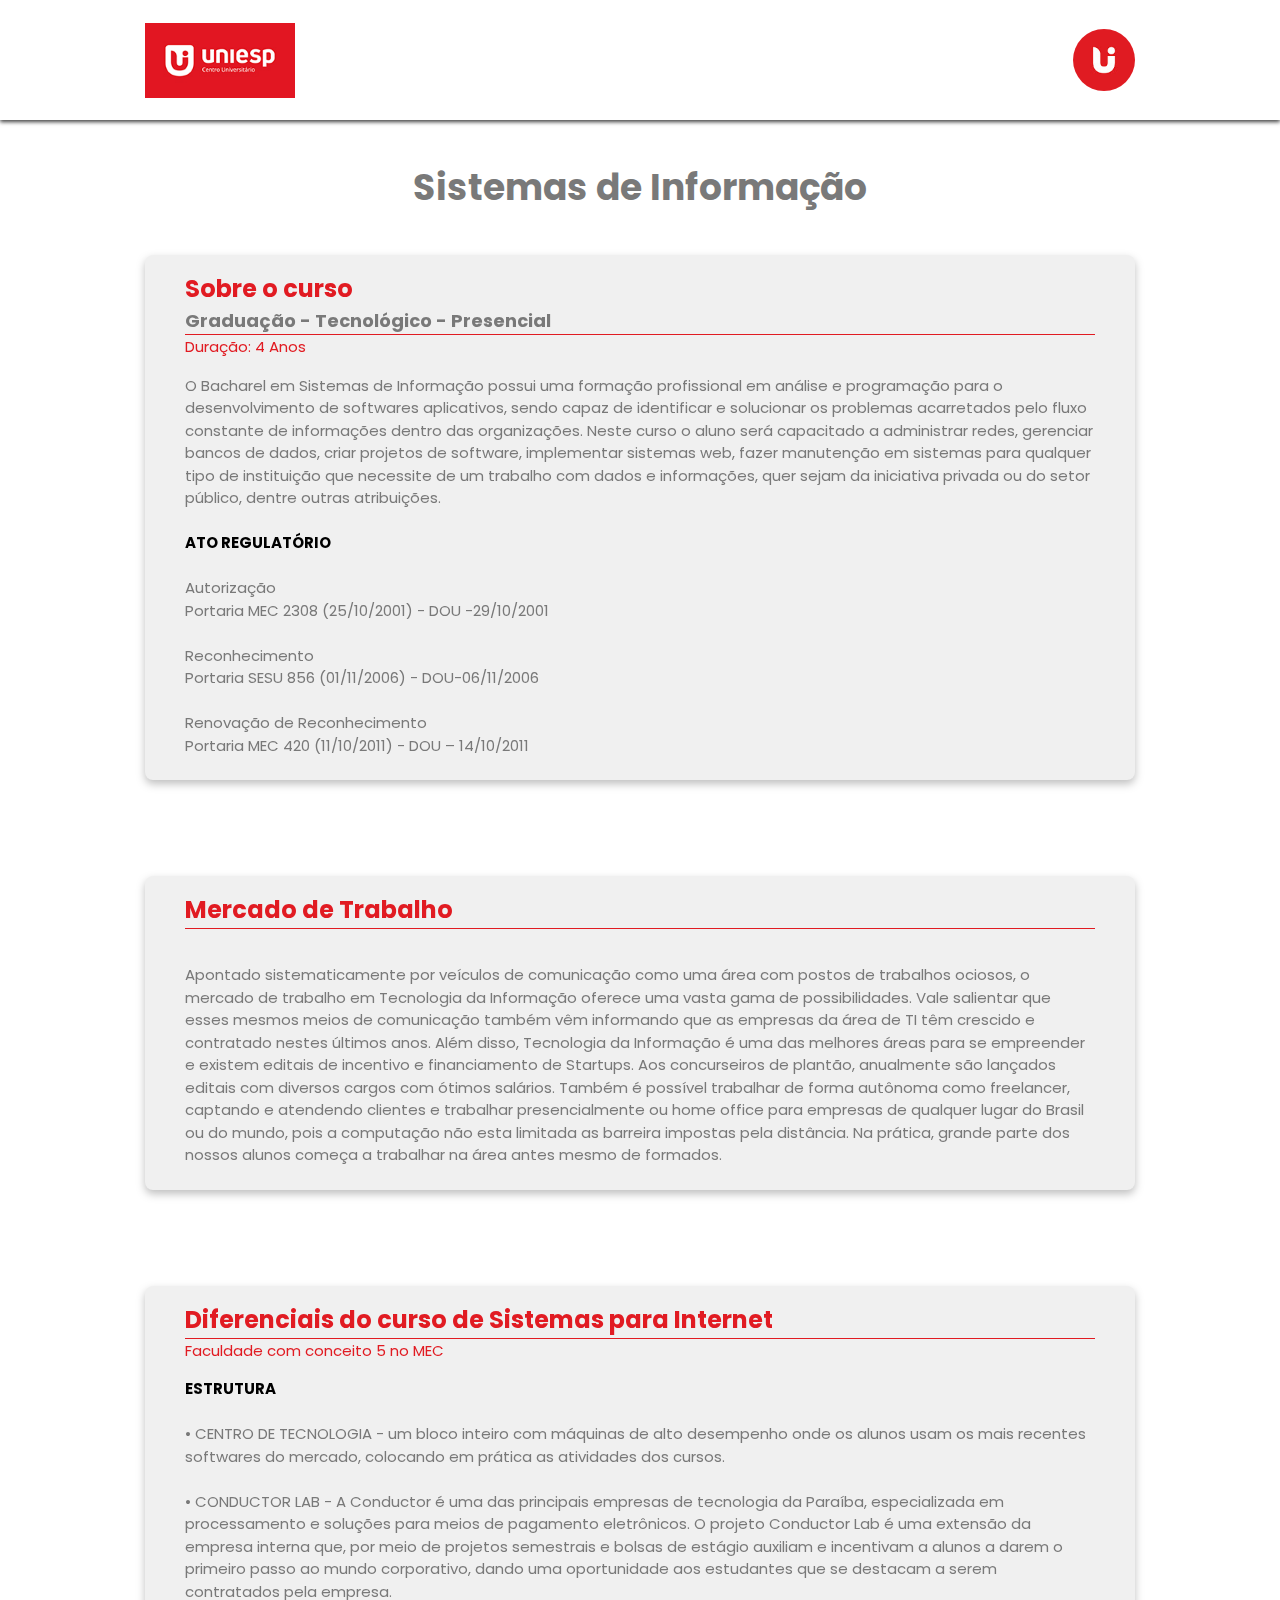
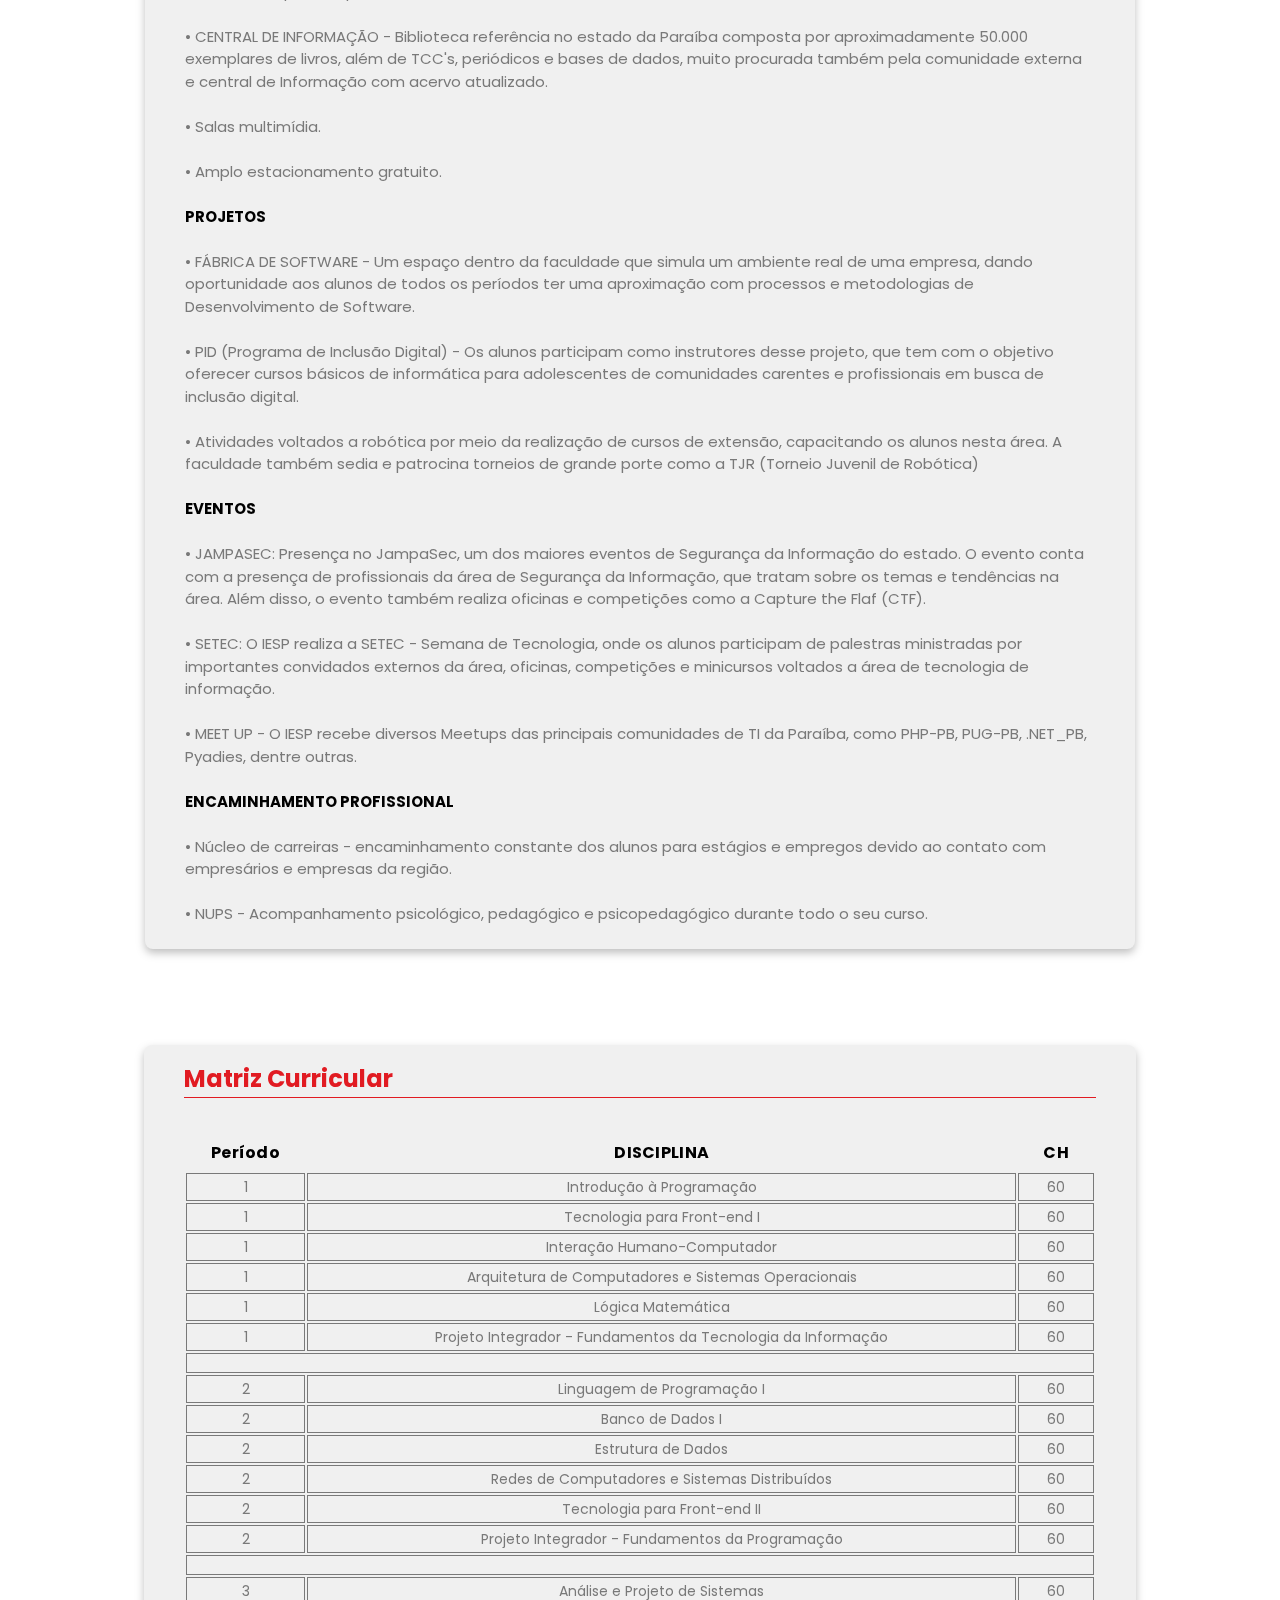
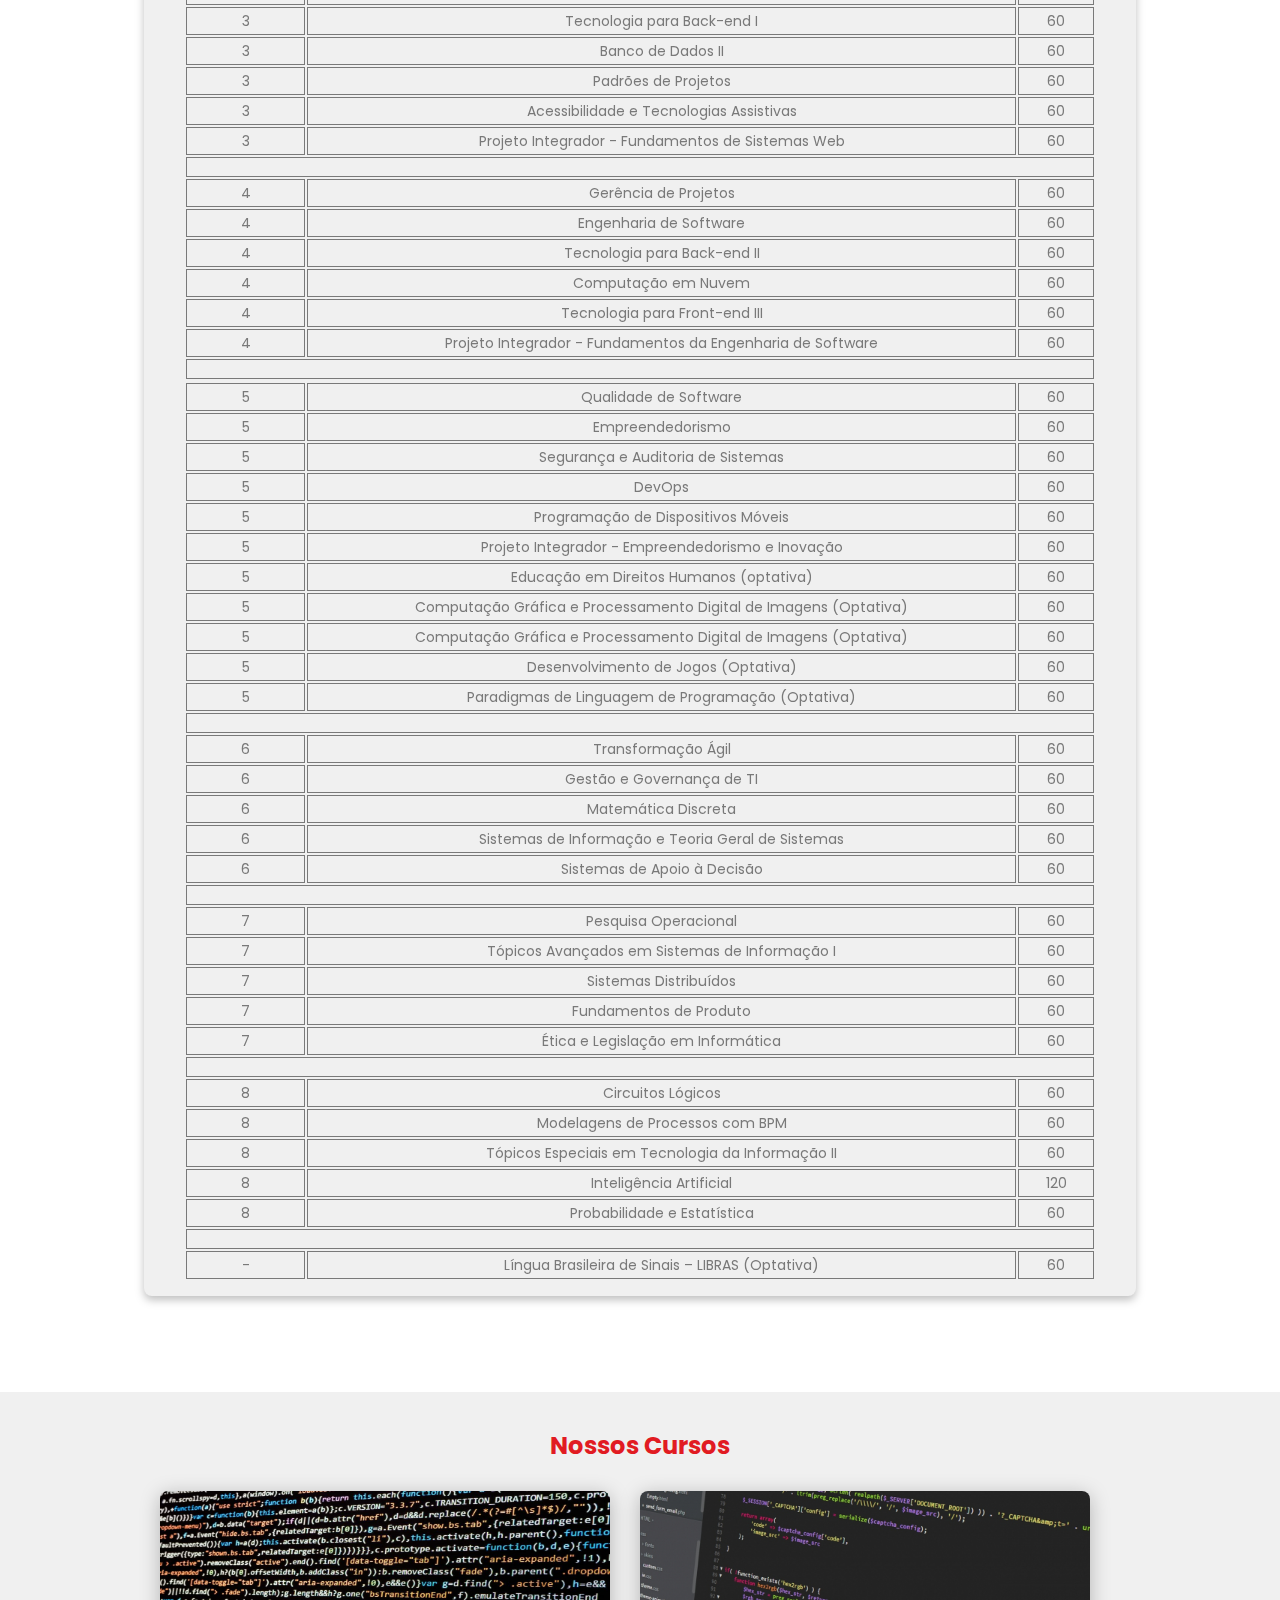
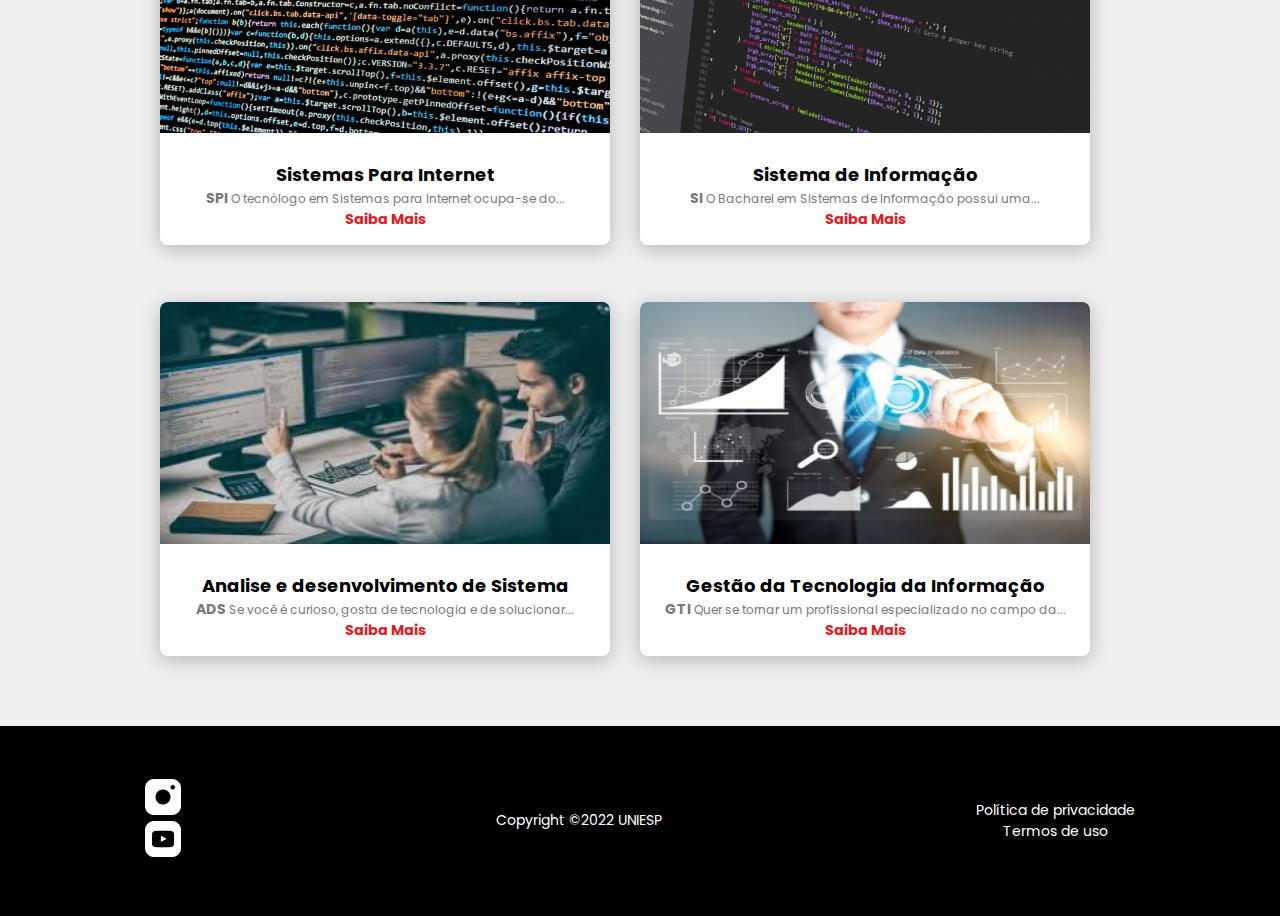
==== sdi.html @ 43aa979a "Concluido sobre-nós e Adicionado web SDI e SPI" ====
<!DOCTYPE html>
<html lang="pt-br">
  <head>
    <meta charset="UTF-8" />
    <meta http-equiv="X-UA-Compatible" content="IE=edge" />
    <meta name="viewport" content="width=device-width, initial-scale=1.0" />
    <title>Sistemas de Informação</title>

    <link rel="stylesheet" href="css/styles.css" />
  </head>
  <body>
    <header class="nav-container">
      <nav class="nav-main container">
        <a href="#"
          ><img class="nav-title" src="img/logo-iesp.jpg" alt="Logo Iesp"
        /></a>
        <div class="nav-secondary">
          <ul class="nav-items">
            <li><a href="index.html">Página Inicial</a></li>
            <li><a href="#cursos">Cursos</a></li>
            <li><a href="sobrenos.html">Sobre-nós</a></li>
          </ul>
          <a href="#">
            <img class="uniesp-img" src="img/logo-uniesp.jpg" alt="Uniesp" />
          </a>
        </div>
      </nav>
    </header>

    <main>
      <section id="cod">
        <div class="cod-container container">
          <h2 class="cod-title">Sistemas de Informação</h2>
          <div class="cod-items">
            <div class="cod-items-item">
              <h3 class="cod-item-title">Sobre o curso</h3>
              <p class="cod-item-subtitle">
                Graduação - Tecnológico - Presencial
              </p>
              <time class="cod-item-date" datetime="2022-02-23"
                >Duração: 4 Anos</time
              >
              <p class="cod-item-body">
                O Bacharel em Sistemas de Informação possui uma formação
                profissional em análise e programação para o desenvolvimento de
                softwares aplicativos, sendo capaz de identificar e solucionar
                os problemas acarretados pelo fluxo constante de informações
                dentro das organizações. Neste curso o aluno será capacitado a
                administrar redes, gerenciar bancos de dados, criar projetos de
                software, implementar sistemas web, fazer manutenção em sistemas
                para qualquer tipo de instituição que necessite de um trabalho
                com dados e informações, quer sejam da iniciativa privada ou do
                setor público, dentre outras atribuições.
                <br /><br />
                <span class="spans-diferenciais">ATO REGULATÓRIO</span>
                <br /><br />
                Autorização
                <br />
                Portaria MEC 2308 (25/10/2001) - DOU -29/10/2001
                <br /><br />
                Reconhecimento
                <br />
                Portaria SESU 856 (01/11/2006) - DOU-06/11/2006
                <br /><br />
                Renovação de Reconhecimento
                <br />
                Portaria MEC 420 (11/10/2011) - DOU – 14/10/2011
              </p>
            </div>
          </div>
        </div>
      </section>

      <section id="cod">
        <div class="cod-container container">
          <div class="cod-items">
            <div class="cod-items-item">
              <h3 class="cod-item-title">Mercado de Trabalho</h3>
              <p class="cod-item-subtitle"></p>
              <br />
              <p class="cod-item-body">
                Apontado sistematicamente por veículos de comunicação como uma
                área com postos de trabalhos ociosos, o mercado de trabalho em
                Tecnologia da Informação oferece uma vasta gama de
                possibilidades. Vale salientar que esses mesmos meios de
                comunicação também vêm informando que as empresas da área de TI
                têm crescido e contratado nestes últimos anos. Além disso,
                Tecnologia da Informação é uma das melhores áreas para se
                empreender e existem editais de incentivo e financiamento de
                Startups. Aos concurseiros de plantão, anualmente são lançados
                editais com diversos cargos com ótimos salários. Também é
                possível trabalhar de forma autônoma como freelancer, captando e
                atendendo clientes e trabalhar presencialmente ou home office
                para empresas de qualquer lugar do Brasil ou do mundo, pois a
                computação não esta limitada as barreira impostas pela
                distância. Na prática, grande parte dos nossos alunos começa a
                trabalhar na área antes mesmo de formados.
              </p>
            </div>
          </div>
        </div>
      </section>

      <section id="cod">
        <div class="cod-container container">
          <div class="cod-items">
            <div class="cod-items-item">
              <h3 class="cod-item-title">
                Diferenciais do curso de Sistemas para Internet
              </h3>
              <p class="cod-item-subtitle"></p>
              <time class="cod-item-date" datetime="2022-02-23"
                >Faculdade com conceito 5 no MEC</time
              >
              <p class="cod-item-body">
                <span class="spans-diferenciais">ESTRUTURA</span> <br /><br />

                • CENTRO DE TECNOLOGIA - um bloco inteiro com máquinas de alto
                desempenho onde os alunos usam os mais recentes softwares do
                mercado, colocando em prática as atividades dos cursos.
                <br /><br />
                • CONDUCTOR LAB - A Conductor é uma das principais empresas de
                tecnologia da Paraíba, especializada em processamento e soluções
                para meios de pagamento eletrônicos. O projeto Conductor Lab é
                uma extensão da empresa interna que, por meio de projetos
                semestrais e bolsas de estágio auxiliam e incentivam a alunos a
                darem o primeiro passo ao mundo corporativo, dando uma
                oportunidade aos estudantes que se destacam a serem contratados
                pela empresa.
                <br /><br />
                • CENTRAL DE INFORMAÇÃO - Biblioteca referência no estado da
                Paraíba composta por aproximadamente 50.000 exemplares de
                livros, além de TCC's, periódicos e bases de dados, muito
                procurada também pela comunidade externa e central de Informação
                com acervo atualizado.
                <br /><br />
                • Salas multimídia.
                <br /><br />
                • Amplo estacionamento gratuito.
                <br /><br />

                <span class="spans-diferenciais">PROJETOS</span>
                <br /><br />

                • FÁBRICA DE SOFTWARE - Um espaço dentro da faculdade que simula
                um ambiente real de uma empresa, dando oportunidade aos alunos
                de todos os períodos ter uma aproximação com processos e
                metodologias de Desenvolvimento de Software.
                <br /><br />
                • PID (Programa de Inclusão Digital) - Os alunos participam como
                instrutores desse projeto, que tem com o objetivo oferecer
                cursos básicos de informática para adolescentes de comunidades
                carentes e profissionais em busca de inclusão digital.
                <br /><br />
                • Atividades voltados a robótica por meio da realização de
                cursos de extensão, capacitando os alunos nesta área. A
                faculdade também sedia e patrocina torneios de grande porte como
                a TJR (Torneio Juvenil de Robótica)
                <br /><br />

                <span class="spans-diferenciais">EVENTOS</span>
                <br /><br />

                • JAMPASEC: Presença no JampaSec, um dos maiores eventos de
                Segurança da Informação do estado. O evento conta com a presença
                de profissionais da área de Segurança da Informação, que tratam
                sobre os temas e tendências na área. Além disso, o evento também
                realiza oficinas e competições como a Capture the Flaf (CTF).
                <br /><br />
                • SETEC: O IESP realiza a SETEC - Semana de Tecnologia, onde os
                alunos participam de palestras ministradas por importantes
                convidados externos da área, oficinas, competições e minicursos
                voltados a área de tecnologia de informação.
                <br /><br />
                • MEET UP - O IESP recebe diversos Meetups das principais
                comunidades de TI da Paraíba, como PHP-PB, PUG-PB, .NET_PB,
                Pyadies, dentre outras.
                <br /><br />
                <span class="spans-diferenciais"
                  >ENCAMINHAMENTO PROFISSIONAL</span
                >
                <br /><br />

                • Núcleo de carreiras - encaminhamento constante dos alunos para
                estágios e empregos devido ao contato com empresários e empresas
                da região.
                <br /><br />
                • NUPS - Acompanhamento psicológico, pedagógico e
                psicopedagógico durante todo o seu curso.
              </p>
            </div>
          </div>
        </div>
      </section>

      <section id="cod">
        <div class="cod-container container">
          <div class="cod-items">
            <div class="cod-items-item">
              <h3 class="cod-item-title">Matriz Curricular</h3>
              <p class="cod-item-subtitle"></p>
              <br />
              <div class="tt-cart-table table-responsive">
                <table>
                  <thead>
                    <tr>
                      <th width="4%" class="txt-center">Período</th>
                      <th>DISCIPLINA</th>
                      <th width="5%" class="txt-center">CH</th>
                    </tr>
                  </thead>
                  <tbody>
                    <tr>
                      <th class="txt-center">1</th>
                      <th>Introdução à Programação</th>
                      <th class="txt-center">60</th>
                    </tr>
                    <tr>
                      <th class="txt-center">1</th>
                      <th>Tecnologia para Front-end I</th>
                      <th class="txt-center">60</th>
                    </tr>
                    <tr>
                      <th class="txt-center">1</th>
                      <th>Interação Humano-Computador</th>
                      <th class="txt-center">60</th>
                    </tr>
                    <tr>
                      <th class="txt-center">1</th>
                      <th>
                        Arquitetura de Computadores e Sistemas Operacionais
                      </th>
                      <th class="txt-center">60</th>
                    </tr>
                    <tr>
                      <th class="txt-center">1</th>
                      <th>Lógica Matemática</th>
                      <th class="txt-center">60</th>
                    </tr>
                    <tr>
                      <th class="txt-center">1</th>
                      <th>
                        Projeto Integrador - Fundamentos da Tecnologia da
                        Informação
                      </th>
                      <th class="txt-center">60</th>
                    </tr>
                    <tr>
                      <th class="th-separador" colspan="3"></th>
                    </tr>
                    <tr>
                      <th class="txt-center">2</th>
                      <th>Linguagem de Programação I</th>
                      <th class="txt-center">60</th>
                    </tr>
                    <tr>
                      <th class="txt-center">2</th>
                      <th>Banco de Dados I</th>
                      <th class="txt-center">60</th>
                    </tr>
                    <tr>
                      <th class="txt-center">2</th>
                      <th>Estrutura de Dados</th>
                      <th class="txt-center">60</th>
                    </tr>
                    <tr>
                      <th class="txt-center">2</th>
                      <th>Redes de Computadores e Sistemas Distribuídos</th>
                      <th class="txt-center">60</th>
                    </tr>
                    <tr>
                      <th class="txt-center">2</th>
                      <th>Tecnologia para Front-end II</th>
                      <th class="txt-center">60</th>
                    </tr>
                    <tr>
                      <th class="txt-center">2</th>
                      <th>Projeto Integrador - Fundamentos da Programação</th>
                      <th class="txt-center">60</th>
                    </tr>
                    <tr>
                      <th class="th-separador" colspan="3"></th>
                    </tr>
                    <tr>
                      <th class="txt-center">3</th>
                      <th>Análise e Projeto de Sistemas</th>
                      <th class="txt-center">60</th>
                    </tr>
                    <tr>
                      <th class="txt-center">3</th>
                      <th>Tecnologia para Back-end I</th>
                      <th class="txt-center">60</th>
                    </tr>
                    <tr>
                      <th class="txt-center">3</th>
                      <th>Banco de Dados II</th>
                      <th class="txt-center">60</th>
                    </tr>
                    <tr>
                      <th class="txt-center">3</th>
                      <th>Padrões de Projetos</th>
                      <th class="txt-center">60</th>
                    </tr>
                    <tr>
                      <th class="txt-center">3</th>
                      <th>Acessibilidade e Tecnologias Assistivas</th>
                      <th class="txt-center">60</th>
                    </tr>
                    <tr>
                      <th class="txt-center">3</th>
                      <th>Projeto Integrador - Fundamentos de Sistemas Web</th>
                      <th class="txt-center">60</th>
                    </tr>
                    <tr>
                      <th class="th-separador" colspan="3"></th>
                    </tr>
                    <tr>
                      <th class="txt-center">4</th>
                      <th>Gerência de Projetos</th>
                      <th class="txt-center">60</th>
                    </tr>
                    <tr>
                      <th class="txt-center">4</th>
                      <th>Engenharia de Software</th>
                      <th class="txt-center">60</th>
                    </tr>
                    <tr>
                      <th class="txt-center">4</th>
                      <th>Tecnologia para Back-end II</th>
                      <th class="txt-center">60</th>
                    </tr>
                    <tr>
                      <th class="txt-center">4</th>
                      <th>Computação em Nuvem</th>
                      <th class="txt-center">60</th>
                    </tr>
                    <tr>
                      <th class="txt-center">4</th>
                      <th>Tecnologia para Front-end III</th>
                      <th class="txt-center">60</th>
                    </tr>
                    <tr>
                      <th class="txt-center">4</th>
                      <th>
                        Projeto Integrador - Fundamentos da Engenharia de
                        Software
                      </th>
                      <th class="txt-center">60</th>
                    </tr>
                    <tr>
                      <th class="th-separador" colspan="3"></th>
                    </tr>
                    <tr></tr>
                    <tr>
                      <th class="txt-center">5</th>
                      <th>Qualidade de Software</th>
                      <th class="txt-center">60</th>
                    </tr>
                    <tr>
                      <th class="txt-center">5</th>
                      <th>Empreendedorismo</th>
                      <th class="txt-center">60</th>
                    </tr>
                    <tr>
                      <th class="txt-center">5</th>
                      <th>Segurança e Auditoria de Sistemas</th>
                      <th class="txt-center">60</th>
                    </tr>
                    <tr>
                      <th class="txt-center">5</th>
                      <th>DevOps</th>
                      <th class="txt-center">60</th>
                    </tr>
                    <tr>
                      <th class="txt-center">5</th>
                      <th>Programação de Dispositivos Móveis</th>
                      <th class="txt-center">60</th>
                    </tr>
                    <tr>
                      <th class="txt-center">5</th>
                      <th>Projeto Integrador - Empreendedorismo e Inovação</th>
                      <th class="txt-center">60</th>
                    </tr>
                    <tr>
                      <th class="txt-center">5</th>
                      <th>Educação em Direitos Humanos (optativa)</th>
                      <th class="txt-center">60</th>
                    </tr>
                    <tr>
                      <th class="txt-center">5</th>
                      <th>
                        Computação Gráfica e Processamento Digital de Imagens
                        (Optativa)
                      </th>
                      <th class="txt-center">60</th>
                    </tr>
                    <tr>
                      <th class="txt-center">5</th>
                      <th>
                        Computação Gráfica e Processamento Digital de Imagens
                        (Optativa)
                      </th>
                      <th class="txt-center">60</th>
                    </tr>
                    <tr>
                      <th class="txt-center">5</th>
                      <th>Desenvolvimento de Jogos (Optativa)</th>
                      <th class="txt-center">60</th>
                    </tr>
                    <tr>
                      <th class="txt-center">5</th>
                      <th>Paradigmas de Linguagem de Programação (Optativa)</th>
                      <th class="txt-center">60</th>
                    </tr>
                    <tr>
                      <th class="th-separador" colspan="3"></th>
                    </tr>
                    <tr>
                      <th class="txt-center">6</th>
                      <th>Transformação Ágil</th>
                      <th class="txt-center">60</th>
                    </tr>
                    <tr>
                      <th class="txt-center">6</th>
                      <th>Gestão e Governança de TI</th>
                      <th class="txt-center">60</th>
                    </tr>
                    <tr>
                      <th class="txt-center">6</th>
                      <th>Matemática Discreta</th>
                      <th class="txt-center">60</th>
                    </tr>
                    <tr>
                      <th class="txt-center">6</th>
                      <th>Sistemas de Informação e Teoria Geral de Sistemas</th>
                      <th class="txt-center">60</th>
                    </tr>
                    <tr>
                      <th class="txt-center">6</th>
                      <th>Sistemas de Apoio à Decisão</th>
                      <th class="txt-center">60</th>
                    </tr>
                    <tr>
                      <th class="th-separador" colspan="3"></th>
                    </tr>
                    <tr>
                      <th class="txt-center">7</th>
                      <th>Pesquisa Operacional</th>
                      <th class="txt-center">60</th>
                    </tr>
                    <tr>
                      <th class="txt-center">7</th>
                      <th>Tópicos Avançados em Sistemas de Informação I</th>
                      <th class="txt-center">60</th>
                    </tr>
                    <tr>
                      <th class="txt-center">7</th>
                      <th>Sistemas Distribuídos</th>
                      <th class="txt-center">60</th>
                    </tr>
                    <tr>
                      <th class="txt-center">7</th>
                      <th>Fundamentos de Produto</th>
                      <th class="txt-center">60</th>
                    </tr>
                    <tr>
                      <th class="txt-center">7</th>
                      <th>Ética e Legislação em Informática</th>
                      <th class="txt-center">60</th>
                    </tr>
                    <tr>
                      <th class="th-separador" colspan="3"></th>
                    </tr>
                    <tr>
                      <th class="txt-center">8</th>
                      <th>Circuitos Lógicos</th>
                      <th class="txt-center">60</th>
                    </tr>
                    <tr>
                      <th class="txt-center">8</th>
                      <th>Modelagens de Processos com BPM</th>
                      <th class="txt-center">60</th>
                    </tr>
                    <tr>
                      <th class="txt-center">8</th>
                      <th>Tópicos Especiais em Tecnologia da Informação II</th>
                      <th class="txt-center">60</th>
                    </tr>
                    <tr>
                      <th class="txt-center">8</th>
                      <th>Inteligência Artificial</th>
                      <th class="txt-center">120</th>
                    </tr>
                    <tr>
                      <th class="txt-center">8</th>
                      <th>Probabilidade e Estatística</th>
                      <th class="txt-center">60</th>
                    </tr>
                    <tr>
                      <th class="th-separador" colspan="3"></th>
                    </tr>
                    <tr>
                      <th class="txt-center">-</th>
                      <th>Língua Brasileira de Sinais – LIBRAS (Optativa)</th>
                      <th class="txt-center">60</th>
                    </tr>
                  </tbody>
                </table>
              </div>
            </div>
          </div>
        </div>
      </section>

      <section id="cursos">
        <div class="container">
          <div class="cursos-cards">
            <h2 class="cursos-title">Nossos Cursos</h2>
            <div class="cursos-flex">
              <div class="cursos-card">
                <img
                  class="curso-image"
                  src="img/sistemas-para-internet.jpg"
                  alt="Blocos"
                />
                <h3 class="curso-title">Sistemas Para Internet</h3>
                <p class="curso-publisher">
                  <span>SPI</span> O tecnólogo em Sistemas para Internet
                  ocupa-se do...
                </p>
                <div class="curso-rate"><a href="spi.html">Saiba Mais</a></div>
              </div>
              <div class="cursos-card">
                <img
                  class="curso-image"
                  src="img/sistemas-de-informacao.jpg"
                  alt="Sala de Aula"
                />
                <h3 class="curso-title">Sistema de Informação</h3>
                <p class="curso-publisher">
                  <span>SI</span> O Bacharel em Sistemas de Informação possui
                  uma...
                </p>
                <div class="curso-rate"><a href="sdi.html">Saiba Mais</a></div>
              </div>
              <div class="cursos-card">
                <img
                  class="curso-image"
                  src="img/analise-e-desenvolvimento-de-sistemas.jpg"
                  alt="Horizon Forbidden West"
                />
                <h3 class="curso-title">
                  Analise e desenvolvimento de Sistema
                </h3>
                <p class="curso-publisher">
                  <span>ADS</span> Se você é curioso, gosta de tecnologia e de
                  solucionar...
                </p>
                <div class="curso-rate"><a href="ads.html">Saiba Mais</a></div>
              </div>

              <div class="cursos-card">
                <img
                  class="curso-image"
                  src="img/gestao-de-ti.jpg"
                  alt="Sala de Aula"
                />
                <h3 class="curso-title">Gestão da Tecnologia da Informação</h3>
                <p class="curso-publisher">
                  <span>GTI</span> Quer se tornar um profissional especializado
                  no campo da...
                </p>
                <div class="curso-rate"><a href="gti.html">Saiba Mais</a></div>
              </div>
            </div>
          </div>
        </div>
      </section>

      <footer>
        <div class="container">
          <div class="footer-social">
            <a href="https://www.instagram.com/soumaisuniesp/">
              <img src="img/instagram.svg" alt="Instagram" />
            </a>
            <a href="https://www.youtube.com/channel/UCpOKic-3-xzG6U2XQ3zJJvg">
              <img src="img/youtube.png" alt="Youtube" />
            </a>
          </div>
          <p class="footer-rights">Copyright ©2022 UNIESP</p>
          <div class="footer-terms">
            <a href="#">Política de privacidade</a>
            <a href="#">Termos de uso</a>
          </div>
        </div>
      </footer>
    </main>
  </body>
</html>
---- css/styles.css ----
/* ELEMENTS */

@import url("https://fonts.googleapis.com/css2?family=Poppins:wght@400;500;700&display=swap");

:root {
  --color-red: #e11b22;
  --color-light-gray: #e5e5e5;
  --color-white: #ffffff;
  --color-black: #000000;
  --text-dark-red: #797979;
  --text-light-gray: #c4c4c4;
  --bg-red: #dd7e92;
  --bg-gray: #f0f0f0;
  --border-gray: #999999;
}

* {
  box-sizing: border-box;
}

html,
body {
  margin: 0;
  padding: 0;
  font-family: "Poppins", sans-serif;
}

html {
  width: 100%;
}

a,
a:hover {
  text-decoration: none;
  color: unset;
}

table {
  width: 38rem;
}

footer {
    background-color: var(--color-black);
    height: 302px;
    color: var(--color-white);
    font-size: 14px;
    line-height: 21px;
    display: flex;
    align-items: center;
  }

  footer .container {
    display: flex;
    flex-direction: column;
    align-items: center;
    justify-content: space-between;
  }

/* Class e IDs */

.container {
  max-width: 990px;
  margin: 0 auto;
}

.nav-container {
  background-image: url(https://www.iesp.edu.br/sistema/uploads/imagens/cabecalhos-internas/a-faculdade.png);  
  box-shadow: 0px 2px 4px 0px #000000bf;
  height: 120px;
  display: flex;
  justify-content: center;
  align-items: center;
  margin: 0;
}

.nav-main {
  width: calc(100% - 20px);
  display: flex;
  justify-content: space-between;
  align-items: center;
}

.nav-title {
  font-size: 1.125rem;
  font-weight: 700;
  color: var(--color-white);
  margin: 0;
  width: 150px;
  align-items: center;
  display: flex;
}

.nav-items {
  display: none;
}

.uniesp-img {
  width: 62px;
  height: 62px;
  border-radius: 100px;
}

.nav-secondary {
  height: 62px;
}

iframe {
  width: 38rem;
}

#cod .cod-container {
  display: flex;
  flex-direction: column;
  align-items: center;
  padding-bottom: 40px;
  width: calc(100% - 20px);
}

.cod-title {
  font-weight: 700;
  color: var(--text-dark-red);
  margin: 40px 0 8px 0;
  font-size: 1.5rem;
}

.cod-items {
  display: flex;
  flex-direction: column;
  align-items: center;
}

.img-coord {
  width: 100%;
  max-width: 295px;
  height: 200px;
}

.img-marcelo {
  height: 100%;
  max-height: 400;
  border-radius: 10px;
}

.cod-items-item {
  padding: 16px 12px 12px 12px;
  margin-bottom: 28px;
  border-radius: 8px;
  background-color: var(--bg-gray);
  filter: drop-shadow(0px 4px 4px rgba(0, 0, 0, 0.25));
}

.cod-item-title {
  margin: 0;
  font-weight: 700;
  font-size: 1rem;
  line-height: 1.5rem;
  color: var(--color-red);
}

.cod-item-subtitle {
  font-weight: 700;
  font-size: 0.75rem;
  border-bottom: 1px solid var(--color-red);
  padding-bottom: 3px;
  margin: 0;
  color: var(--text-dark-red);
}

.cod-item-date {
  font-weight: 400;
  font-size: 0.625rem;
  line-height: 0.9375rem;
  margin-top: 1px;
  margin-bottom: 12px;
  color: var(--color-red);
  display: block;
}

.cod-item-body {
  color: var(--text-dark-red);
  font-weight: 400;
  font-size: 0.625rem;
  line-height: 0.9375rem;
  margin: 0;
  padding-bottom: 8px;
}

.movie-marcelo {
  margin-top: 20px;
  display: flex;
  justify-content: center;
  align-items: center;
  width: 100px;
}

.btn-read {
  background-color: var(--bg-gray);
  font-weight: 700;
  font-size: 14px;
  line-height: 21px;
  color: var(--bg-red);
  border: none;
  padding: 0;
  cursor: pointer;
}

.btn-load {
  background-color: var(--bg-red);
  color: var(--color-white);
  font-size: 18px;
  line-height: 27px;
  font-weight: 700;
  width: 244px;
  height: 67px;
  border: 0;
  border-radius: 8px;
}

#cursos {
  background-color: var(--bg-gray);
  padding: 40px 0;
  display: flex;
  flex-direction: column;
  align-items: center;
}

#cursos .container {
  margin: 0;
  width: calc(100% - 20px);
}

.cursos-cards {
  display: flex;
  flex-direction: column;
  align-items: center;
  width: 100%;
}

.cursos-title {
  color: var(--color-red);
  font-size: 24px;
  line-height: 36px;
  font-weight: 700;
  margin: 0;
}

.cursos-card {
  display: flex;
  flex-direction: column;
  align-items: center;
  width: 100%;
  margin-top: 27px;
  background-color: var(--color-white);
  box-shadow: 0px 4px 20px rgba(0, 0, 0, 0.25);
  border-radius: 8px;
  padding-bottom: 15px;
}

.curso-image {
  width: 100%;
  border-radius: 8px 8px 0 0;
  max-height: 242px;
}

.curso-image2 {
  max-width: 242px;
  padding-top: 20px;
}

.curso-title {
  color: var(--color-black);
  font-size: 18px;
  line-height: 27px;
  font-weight: 700;
  margin: 0;
  margin-top: 28px;
}

.curso-publisher {
  color: var(--text-dark-red);
  font-size: 12px;
  line-height: 18px;
  margin: 0;
  font-weight: 400;
}

.curso-publisher span {
  font-weight: 700;
  font-size: 14px;
  line-height: 21px;
}

.curso-rate {
  color: var(--color-red);
  font-size: 0.6rem;
  font-weight: 700;
}

#signup {
  padding: 0 8px 40px 12px;
}

#signup .container {
  display: flex;
  flex-direction: column;
  align-items: center;
}

.signup-title {
  color: var(--text-dark-red);
  font-size: 1.5rem;
  line-height: 36px;
  font-weight: 700;
  margin: 40px 0 16px 0;
}

.signup-form {
  background-color: var(--bg-gray);
  padding-top: 52px;
  border-radius: 8px;
  padding-right: 12px;
  padding-left: 8px;
  padding-bottom: 33px;
  box-shadow: 0px 4px 4px 0px #00000040;
}

.favourite-platform {
  color: var(--text-dark-red);
  font-size: 16px;
  line-height: 24px;
  margin-bottom: 47px;
}

.favourite-platform > p {
  margin: 0;
  margin-bottom: 8px;
}

.signup-text-inputs {
  width: 100%;
  height: 50px;
  padding-left: 22px;
  margin-bottom: 20px;
  color: var(--text-light-gray);
  font-size: 16px;
  line-height: 24px;
  font-weight: 400;
  border-radius: 4px;
  border: 1px solid var(--text-dark-red);
  font-family: "Poppins", sans-serif;
}

.fav-radio-element {
  display: flex;
  align-items: center;
  margin-bottom: 8px;
  margin-left: 2px;
}

.fav-radio-element input {
  width: 23px;
  height: 23px;
  margin: 0;
  cursor: pointer;
}

.fav-radio-element label {
  margin-left: 7px;
}

.allow-cod-check {
  margin-top: 35px;
  display: flex;
}

.allow-cod-check input {
  width: 23px;
  height: 23px;
  margin: 0;
  background-color: var(--color-white);
  border: 1px solid var(--border-gray);
  padding: 0;
}

.allow-cod-check label {
  margin-left: 9px;
}

.btns-submit-reset {
  display: flex;
  flex-direction: column;
}

.btns-submit-reset input {
  cursor: pointer;
  height: 67px;
  border-radius: 8px;
  border: none;
  font-size: 18px;
  font-weight: 700;
  line-height: 27px;
  font-family: "Poppins", sans-serif;
}

.btns-submit-reset input[type="submit"] {
  color: var(--color-white);
  background-color: var(--bg-red);
  margin-bottom: 20px;
}

.btns-submit-reset input[type="reset"] {
  color: var(--bg-red);
  background-color: var(--color-white);
  border: 2px solid var(--bg-red);
}


.footer-social {
  display: flex;
  flex-direction: column;
  margin-bottom: 37px;
  align-items: center;
}

.footer-social img {
    width: 2rem;
}

.footer-rights {
  margin: 0;
  margin-bottom: 37px;
  text-align: center;
}

.footer-terms {
  display: flex;
  flex-direction: column;
  align-items: center;
}

.spans-diferenciais {
  color: var(--color-black);
  font-weight: 700;
}



@media (min-width: 966px) {
  :root {
    font-size: 24px;
  }

  .nav-container {
    box-shadow: 0px 2px 4px 0px #000000bf;
  }

  .nav-secondary {
    display: flex;
    align-items: center;
  }

  .nav-secondary a {
    height: 62px;
  }

  .nav-secondary img {
    margin-left: 29px;
  }

  .nav-items {
    display: flex;
    list-style-type: none;
    color: var(--color-white);
    font-weight: 500;
    font-size: 14px;
    line-height: 21px;
    padding: 0;
    margin: 0;
  }

  .nav-items li {
    margin-left: 29px;
  }

  .nav-items li:nth-of-type(1) {
    margin: 0;
  }

  .cod-title {
    margin: 40px 0;
  }

  #cod .cod-container {
    padding-bottom: 56px;
  }

  .cod-items-item {
    padding: 16px 40px 15px 40px;
    margin-bottom: 40px;
  }

  .cod-item-subtitle {
    padding: 0;
  }

  .cod-item-date {
    margin-bottom: 16px;
  }

  #cursos {
    padding: 36px 0 70px 0;
  }

  #cursos .container {
    max-width: 960px;
  }

  .cursos-flex {
    display: flex;
    gap: 30px;
    flex-wrap: wrap;
  }

  .cursos-card {
    max-width: 450px;
    max-height: 480px;
  }

  #signup {
    padding-bottom: 52px;
  }

  .signup-title {
    margin: 40px 0 39px 0;
  }

  .signup-form {
    padding: 52px 75px 52px 75px;
  }

  .btns-submit-reset {
    flex-direction: row;
    justify-content: space-between;
    gap: 52px;
  }

  .btns-submit-reset input {
    padding: 0;
    width: 244px;
  }

  .btns-submit-reset input[type="submit"] {
    margin: 0;
  }

  footer {
    height: 190px;
    display: flex;
    justify-content: center;
  }

  footer .container {
    max-width: 990px;
    margin: 0;
    flex-direction: row;
    width: 82.5%;
  }

  .footer-social {
    margin: 0;
  }

  .footer-social img {
      width: 1.5rem;
  }

  .footer-rights {
    margin: 0;
  }

}

@media (max-width: 600px) {

  iframe{
    width: 100%;
  }
}
/* subscription */

#container-subscription {
  background-color: var(--color-black);
  color: var(--color-red);
  align-items: center;
  justify-content: center;
  text-align: center;
  display: block;
  padding-top: 400px;
}

#container-subscription a:hover{
  background-color: var(--color-red);
  color: var(--color-black);
}

/* Table */

.tt-cart-table table thead tr th {
	font-size: 16px;
	line-height: 26px;
	font-weight: 700;
  background-color: var(--bg-gray);
	color: var(--color-black);
	letter-spacing: 0.3px;
	padding: 5px 25px;
}
.tt-cart-table table tbody tr th {
  background-color: var(--bg-gray);
	padding: 0 25px;
	font-size: 14px;
	line-height: 26px;
	font-weight: 400;
	color: var(--text-dark-red);
  border: 1px solid var(--text-dark-red);
}

.th-separador{
  height: 20px;border: none;
}
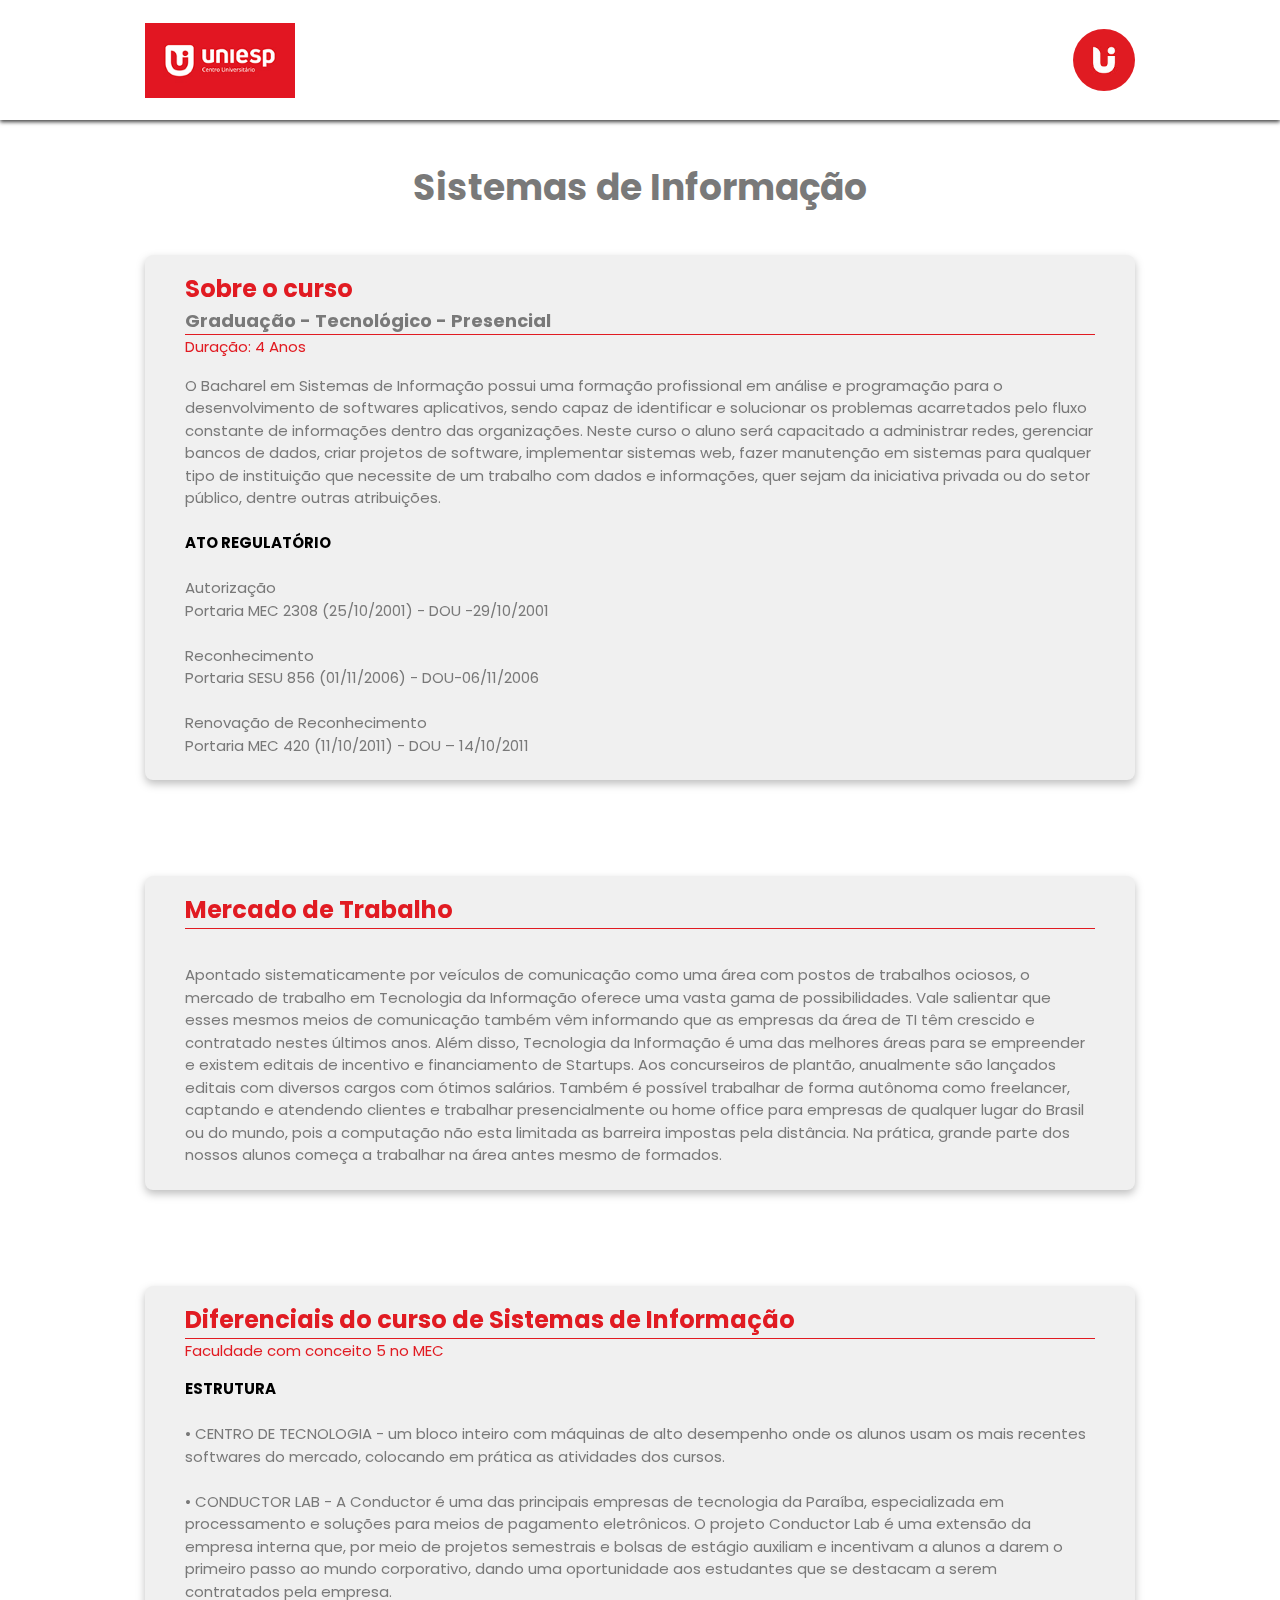
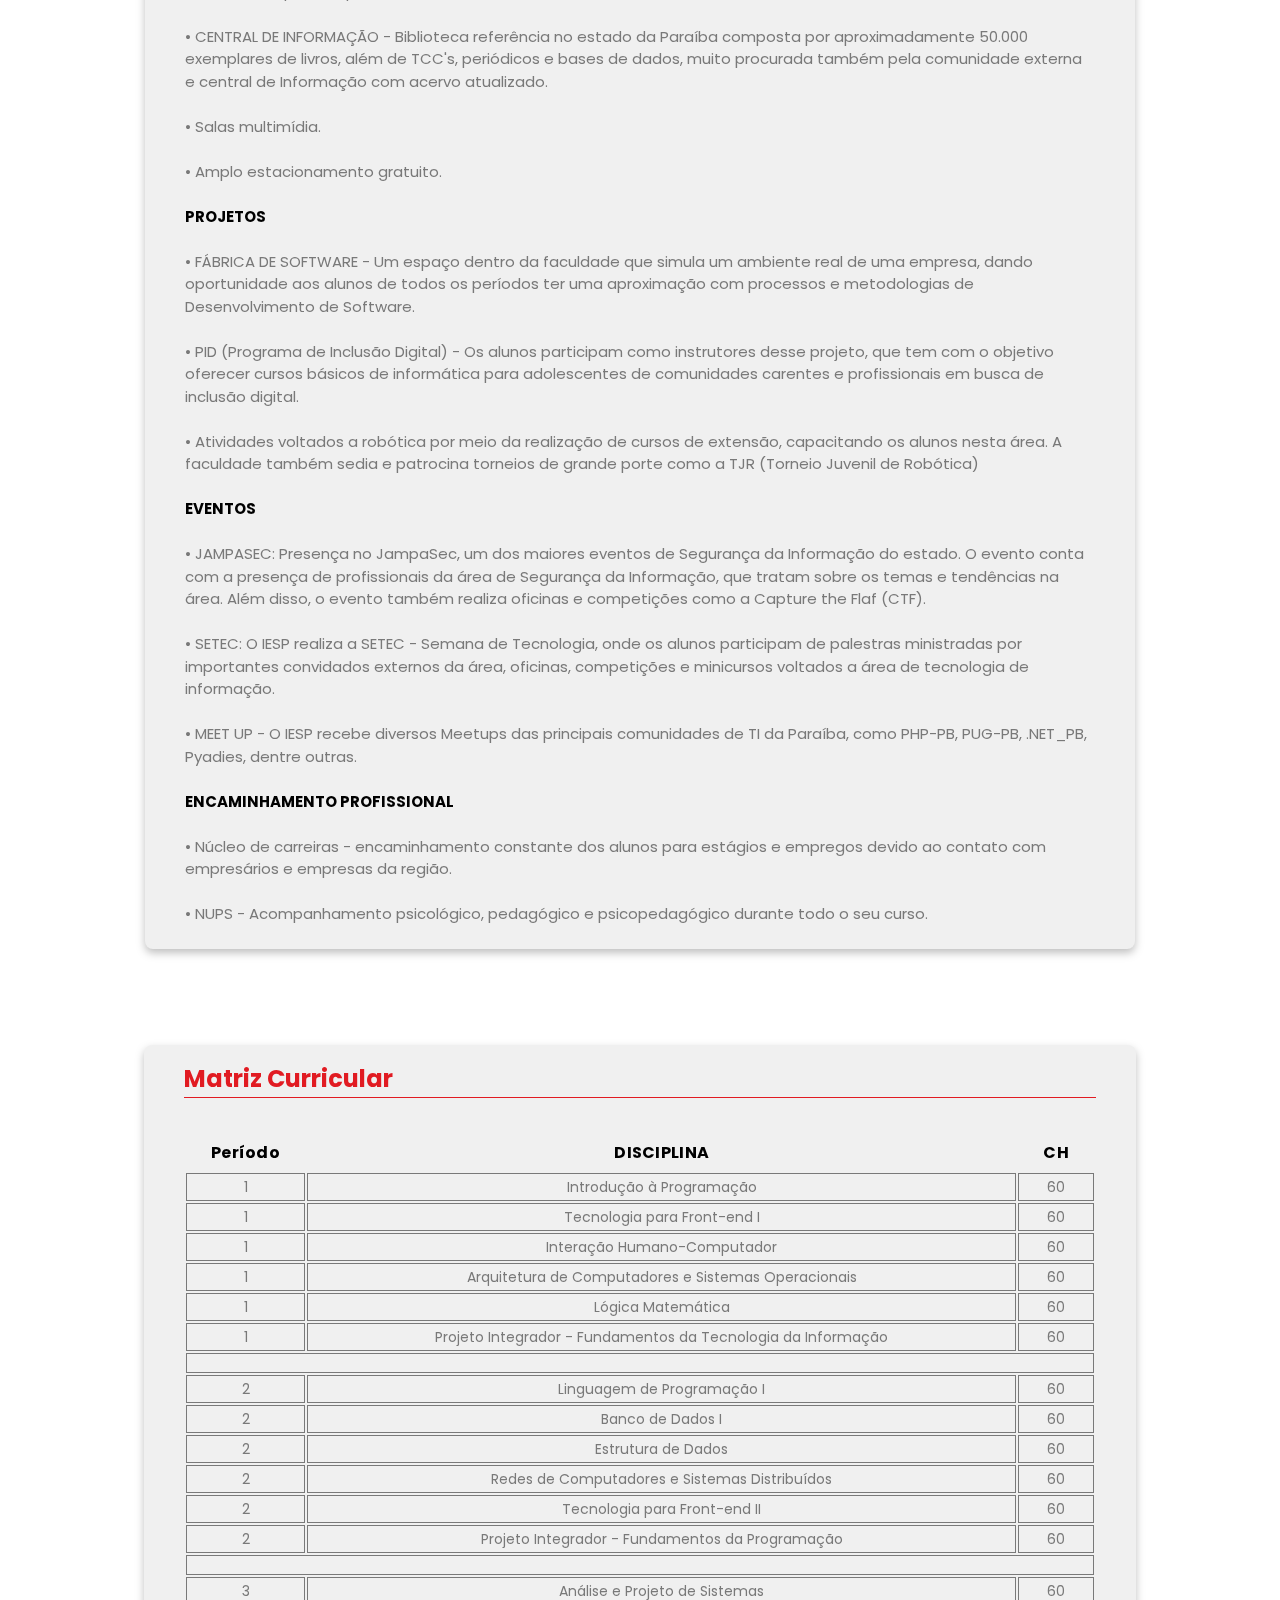
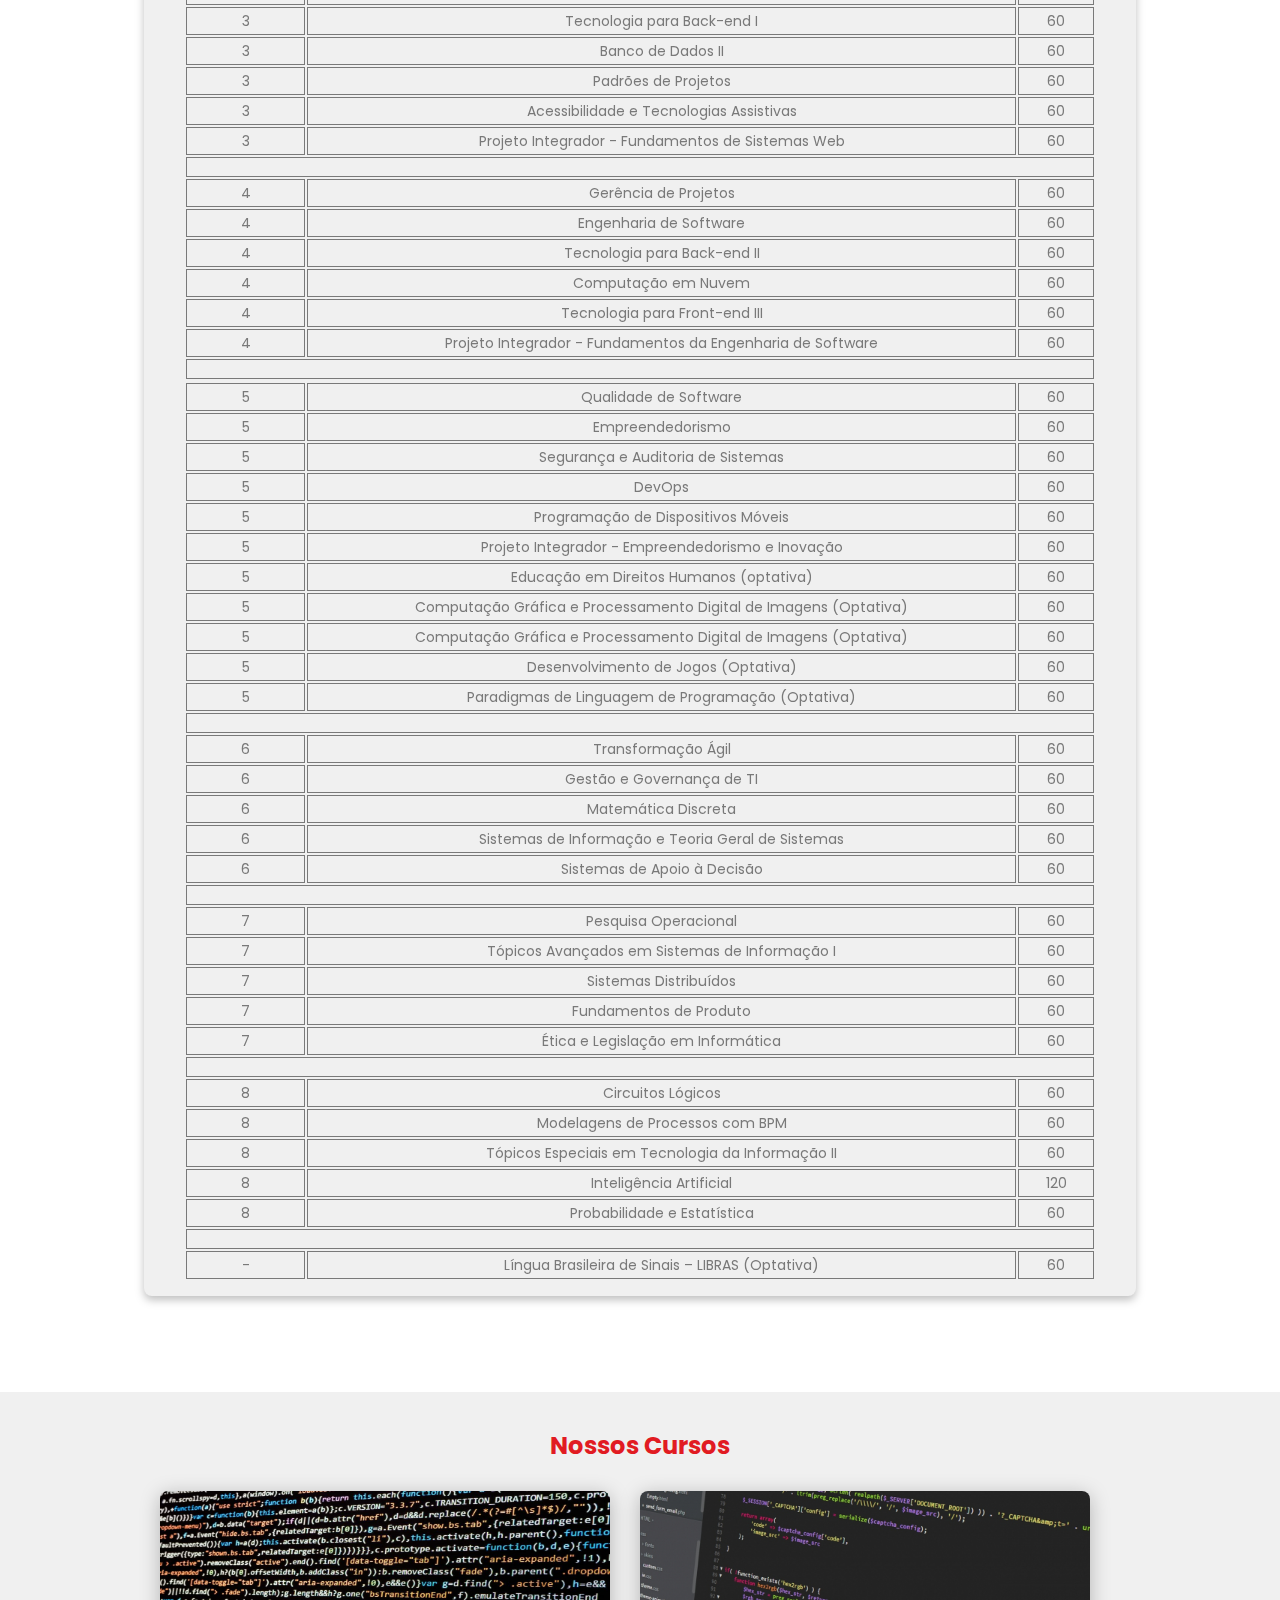
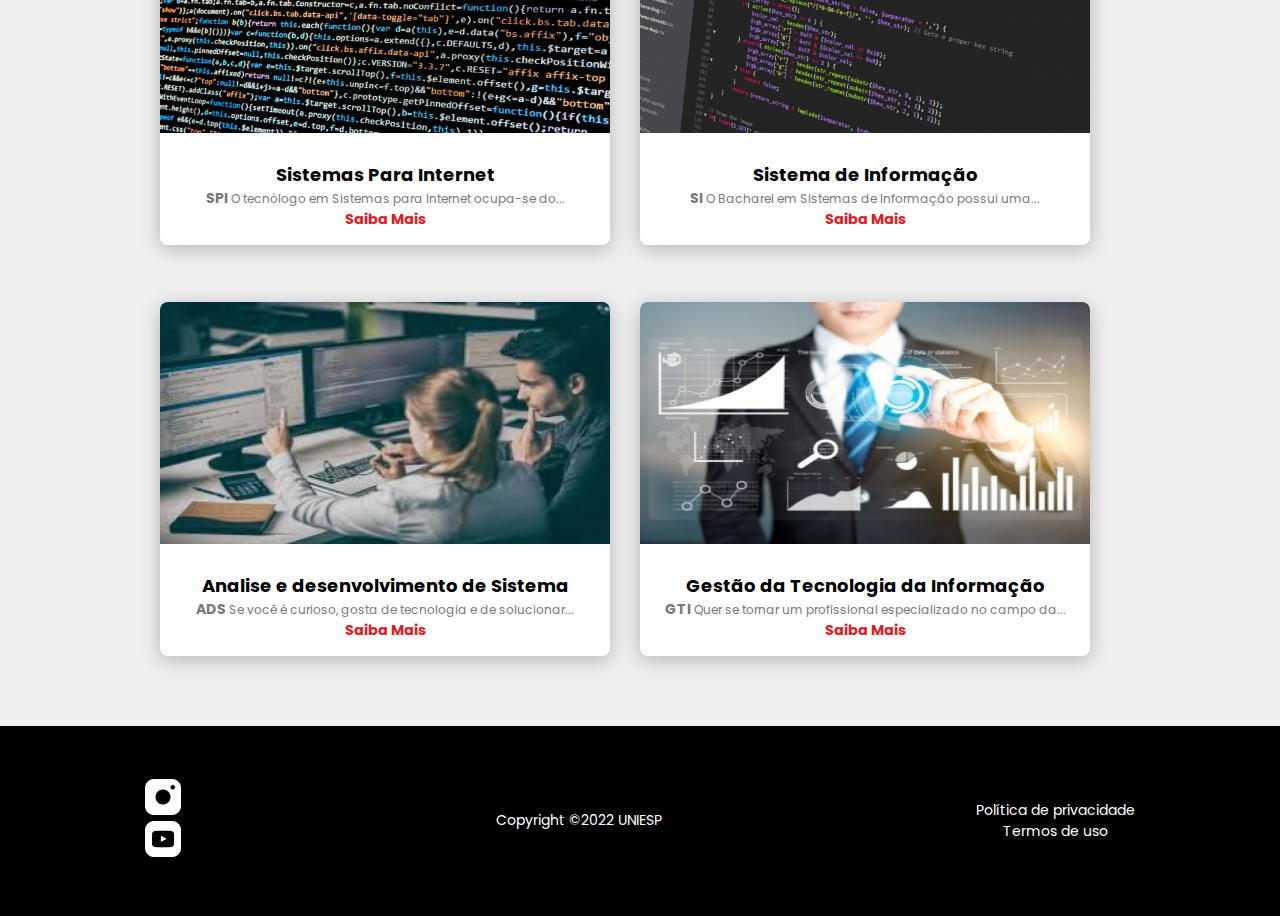
==== commit 7222ef09: "Ultimas configurações" ====
--- a/sdi.html
+++ b/sdi.html
@@ -106,7 +106,7 @@
           <div class="cod-items">
             <div class="cod-items-item">
               <h3 class="cod-item-title">
-                Diferenciais do curso de Sistemas para Internet
+                Diferenciais do curso de Sistemas de Informação
               </h3>
               <p class="cod-item-subtitle"></p>
               <time class="cod-item-date" datetime="2022-02-23"
--- a/css/styles.css
+++ b/css/styles.css
@@ -580,11 +580,16 @@
 
 }
 
-@media (max-width: 600px) {
-
-  iframe{
+@media (max-width: 680px) {
+
+  iframe {
     width: 100%;
   }
+  
+  table {
+    width: 100%;
+  }
+
 }
 /* subscription */
 
@@ -596,6 +601,11 @@
   text-align: center;
   display: block;
   padding-top: 400px;
+}
+
+#container-subscription a{
+  padding: 30px;
+  border-radius: 8px;
 }
 
 #container-subscription a:hover{
